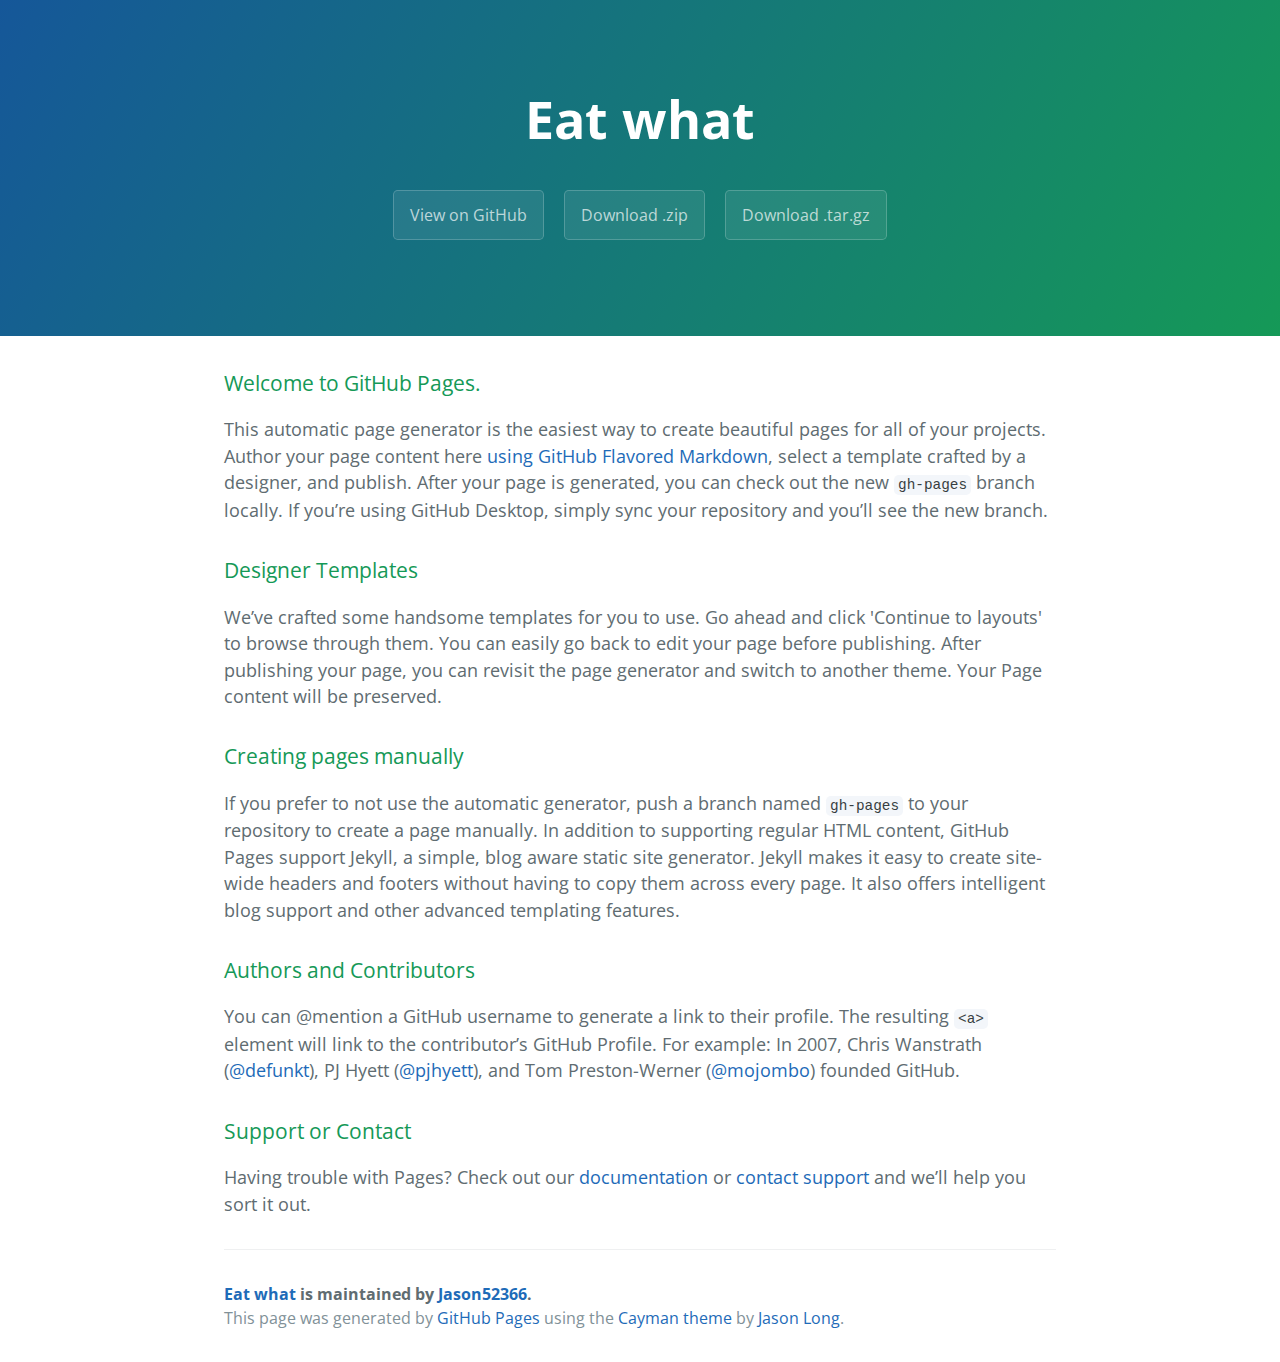
==== index.html @ 524bec7e "Create gh-pages branch via GitHub" ====
<!DOCTYPE html>
<html lang="en-us">
  <head>
    <meta charset="UTF-8">
    <title>Eat what by Jason52366</title>
    <meta name="viewport" content="width=device-width, initial-scale=1">
    <link rel="stylesheet" type="text/css" href="stylesheets/normalize.css" media="screen">
    <link href='https://fonts.googleapis.com/css?family=Open+Sans:400,700' rel='stylesheet' type='text/css'>
    <link rel="stylesheet" type="text/css" href="stylesheets/stylesheet.css" media="screen">
    <link rel="stylesheet" type="text/css" href="stylesheets/github-light.css" media="screen">
  </head>
  <body>
    <section class="page-header">
      <h1 class="project-name">Eat what</h1>
      <h2 class="project-tagline"></h2>
      <a href="https://github.com/Jason52366/eat_what" class="btn">View on GitHub</a>
      <a href="https://github.com/Jason52366/eat_what/zipball/master" class="btn">Download .zip</a>
      <a href="https://github.com/Jason52366/eat_what/tarball/master" class="btn">Download .tar.gz</a>
    </section>

    <section class="main-content">
      <h3>
<a id="welcome-to-github-pages" class="anchor" href="#welcome-to-github-pages" aria-hidden="true"><span aria-hidden="true" class="octicon octicon-link"></span></a>Welcome to GitHub Pages.</h3>

<p>This automatic page generator is the easiest way to create beautiful pages for all of your projects. Author your page content here <a href="https://guides.github.com/features/mastering-markdown/">using GitHub Flavored Markdown</a>, select a template crafted by a designer, and publish. After your page is generated, you can check out the new <code>gh-pages</code> branch locally. If you’re using GitHub Desktop, simply sync your repository and you’ll see the new branch.</p>

<h3>
<a id="designer-templates" class="anchor" href="#designer-templates" aria-hidden="true"><span aria-hidden="true" class="octicon octicon-link"></span></a>Designer Templates</h3>

<p>We’ve crafted some handsome templates for you to use. Go ahead and click 'Continue to layouts' to browse through them. You can easily go back to edit your page before publishing. After publishing your page, you can revisit the page generator and switch to another theme. Your Page content will be preserved.</p>

<h3>
<a id="creating-pages-manually" class="anchor" href="#creating-pages-manually" aria-hidden="true"><span aria-hidden="true" class="octicon octicon-link"></span></a>Creating pages manually</h3>

<p>If you prefer to not use the automatic generator, push a branch named <code>gh-pages</code> to your repository to create a page manually. In addition to supporting regular HTML content, GitHub Pages support Jekyll, a simple, blog aware static site generator. Jekyll makes it easy to create site-wide headers and footers without having to copy them across every page. It also offers intelligent blog support and other advanced templating features.</p>

<h3>
<a id="authors-and-contributors" class="anchor" href="#authors-and-contributors" aria-hidden="true"><span aria-hidden="true" class="octicon octicon-link"></span></a>Authors and Contributors</h3>

<p>You can @mention a GitHub username to generate a link to their profile. The resulting <code>&lt;a&gt;</code> element will link to the contributor’s GitHub Profile. For example: In 2007, Chris Wanstrath (<a href="https://github.com/defunkt" class="user-mention">@defunkt</a>), PJ Hyett (<a href="https://github.com/pjhyett" class="user-mention">@pjhyett</a>), and Tom Preston-Werner (<a href="https://github.com/mojombo" class="user-mention">@mojombo</a>) founded GitHub.</p>

<h3>
<a id="support-or-contact" class="anchor" href="#support-or-contact" aria-hidden="true"><span aria-hidden="true" class="octicon octicon-link"></span></a>Support or Contact</h3>

<p>Having trouble with Pages? Check out our <a href="https://help.github.com/pages">documentation</a> or <a href="https://github.com/contact">contact support</a> and we’ll help you sort it out.</p>

      <footer class="site-footer">
        <span class="site-footer-owner"><a href="https://github.com/Jason52366/eat_what">Eat what</a> is maintained by <a href="https://github.com/Jason52366">Jason52366</a>.</span>

        <span class="site-footer-credits">This page was generated by <a href="https://pages.github.com">GitHub Pages</a> using the <a href="https://github.com/jasonlong/cayman-theme">Cayman theme</a> by <a href="https://twitter.com/jasonlong">Jason Long</a>.</span>
      </footer>

    </section>

  
  </body>
</html>
---- stylesheets/stylesheet.css ----
* {
  box-sizing: border-box; }

body {
  padding: 0;
  margin: 0;
  font-family: "Open Sans", "Helvetica Neue", Helvetica, Arial, sans-serif;
  font-size: 16px;
  line-height: 1.5;
  color: #606c71; }

a {
  color: #1e6bb8;
  text-decoration: none; }
  a:hover {
    text-decoration: underline; }

.btn {
  display: inline-block;
  margin-bottom: 1rem;
  color: rgba(255, 255, 255, 0.7);
  background-color: rgba(255, 255, 255, 0.08);
  border-color: rgba(255, 255, 255, 0.2);
  border-style: solid;
  border-width: 1px;
  border-radius: 0.3rem;
  transition: color 0.2s, background-color 0.2s, border-color 0.2s; }
  .btn + .btn {
    margin-left: 1rem; }

.btn:hover {
  color: rgba(255, 255, 255, 0.8);
  text-decoration: none;
  background-color: rgba(255, 255, 255, 0.2);
  border-color: rgba(255, 255, 255, 0.3); }

@media screen and (min-width: 64em) {
  .btn {
    padding: 0.75rem 1rem; } }

@media screen and (min-width: 42em) and (max-width: 64em) {
  .btn {
    padding: 0.6rem 0.9rem;
    font-size: 0.9rem; } }

@media screen and (max-width: 42em) {
  .btn {
    display: block;
    width: 100%;
    padding: 0.75rem;
    font-size: 0.9rem; }
    .btn + .btn {
      margin-top: 1rem;
      margin-left: 0; } }

.page-header {
  color: #fff;
  text-align: center;
  background-color: #159957;
  background-image: linear-gradient(120deg, #155799, #159957); }

@media screen and (min-width: 64em) {
  .page-header {
    padding: 5rem 6rem; } }

@media screen and (min-width: 42em) and (max-width: 64em) {
  .page-header {
    padding: 3rem 4rem; } }

@media screen and (max-width: 42em) {
  .page-header {
    padding: 2rem 1rem; } }

.project-name {
  margin-top: 0;
  margin-bottom: 0.1rem; }

@media screen and (min-width: 64em) {
  .project-name {
    font-size: 3.25rem; } }

@media screen and (min-width: 42em) and (max-width: 64em) {
  .project-name {
    font-size: 2.25rem; } }

@media screen and (max-width: 42em) {
  .project-name {
    font-size: 1.75rem; } }

.project-tagline {
  margin-bottom: 2rem;
  font-weight: normal;
  opacity: 0.7; }

@media screen and (min-width: 64em) {
  .project-tagline {
    font-size: 1.25rem; } }

@media screen and (min-width: 42em) and (max-width: 64em) {
  .project-tagline {
    font-size: 1.15rem; } }

@media screen and (max-width: 42em) {
  .project-tagline {
    font-size: 1rem; } }

.main-content :first-child {
  margin-top: 0; }
.main-content img {
  max-width: 100%; }
.main-content h1, .main-content h2, .main-content h3, .main-content h4, .main-content h5, .main-content h6 {
  margin-top: 2rem;
  margin-bottom: 1rem;
  font-weight: normal;
  color: #159957; }
.main-content p {
  margin-bottom: 1em; }
.main-content code {
  padding: 2px 4px;
  font-family: Consolas, "Liberation Mono", Menlo, Courier, monospace;
  font-size: 0.9rem;
  color: #383e41;
  background-color: #f3f6fa;
  border-radius: 0.3rem; }
.main-content pre {
  padding: 0.8rem;
  margin-top: 0;
  margin-bottom: 1rem;
  font: 1rem Consolas, "Liberation Mono", Menlo, Courier, monospace;
  color: #567482;
  word-wrap: normal;
  background-color: #f3f6fa;
  border: solid 1px #dce6f0;
  border-radius: 0.3rem; }
  .main-content pre > code {
    padding: 0;
    margin: 0;
    font-size: 0.9rem;
    color: #567482;
    word-break: normal;
    white-space: pre;
    background: transparent;
    border: 0; }
.main-content .highlight {
  margin-bottom: 1rem; }
  .main-content .highlight pre {
    margin-bottom: 0;
    word-break: normal; }
.main-content .highlight pre, .main-content pre {
  padding: 0.8rem;
  overflow: auto;
  font-size: 0.9rem;
  line-height: 1.45;
  border-radius: 0.3rem; }
.main-content pre code, .main-content pre tt {
  display: inline;
  max-width: initial;
  padding: 0;
  margin: 0;
  overflow: initial;
  line-height: inherit;
  word-wrap: normal;
  background-color: transparent;
  border: 0; }
  .main-content pre code:before, .main-content pre code:after, .main-content pre tt:before, .main-content pre tt:after {
    content: normal; }
.main-content ul, .main-content ol {
  margin-top: 0; }
.main-content blockquote {
  padding: 0 1rem;
  margin-left: 0;
  color: #819198;
  border-left: 0.3rem solid #dce6f0; }
  .main-content blockquote > :first-child {
    margin-top: 0; }
  .main-content blockquote > :last-child {
    margin-bottom: 0; }
.main-content table {
  display: block;
  width: 100%;
  overflow: auto;
  word-break: normal;
  word-break: keep-all; }
  .main-content table th {
    font-weight: bold; }
  .main-content table th, .main-content table td {
    padding: 0.5rem 1rem;
    border: 1px solid #e9ebec; }
.main-content dl {
  padding: 0; }
  .main-content dl dt {
    padding: 0;
    margin-top: 1rem;
    font-size: 1rem;
    font-weight: bold; }
  .main-content dl dd {
    padding: 0;
    margin-bottom: 1rem; }
.main-content hr {
  height: 2px;
  padding: 0;
  margin: 1rem 0;
  background-color: #eff0f1;
  border: 0; }

@media screen and (min-width: 64em) {
  .main-content {
    max-width: 64rem;
    padding: 2rem 6rem;
    margin: 0 auto;
    font-size: 1.1rem; } }

@media screen and (min-width: 42em) and (max-width: 64em) {
  .main-content {
    padding: 2rem 4rem;
    font-size: 1.1rem; } }

@media screen and (max-width: 42em) {
  .main-content {
    padding: 2rem 1rem;
    font-size: 1rem; } }

.site-footer {
  padding-top: 2rem;
  margin-top: 2rem;
  border-top: solid 1px #eff0f1; }

.site-footer-owner {
  display: block;
  font-weight: bold; }

.site-footer-credits {
  color: #819198; }

@media screen and (min-width: 64em) {
  .site-footer {
    font-size: 1rem; } }

@media screen and (min-width: 42em) and (max-width: 64em) {
  .site-footer {
    font-size: 1rem; } }

@media screen and (max-width: 42em) {
  .site-footer {
    font-size: 0.9rem; } }
---- stylesheets/github-light.css ----
/*
The MIT License (MIT)

Copyright (c) 2016 GitHub, Inc.

Permission is hereby granted, free of charge, to any person obtaining a copy
of this software and associated documentation files (the "Software"), to deal
in the Software without restriction, including without limitation the rights
to use, copy, modify, merge, publish, distribute, sublicense, and/or sell
copies of the Software, and to permit persons to whom the Software is
furnished to do so, subject to the following conditions:

The above copyright notice and this permission notice shall be included in all
copies or substantial portions of the Software.

THE SOFTWARE IS PROVIDED "AS IS", WITHOUT WARRANTY OF ANY KIND, EXPRESS OR
IMPLIED, INCLUDING BUT NOT LIMITED TO THE WARRANTIES OF MERCHANTABILITY,
FITNESS FOR A PARTICULAR PURPOSE AND NONINFRINGEMENT. IN NO EVENT SHALL THE
AUTHORS OR COPYRIGHT HOLDERS BE LIABLE FOR ANY CLAIM, DAMAGES OR OTHER
LIABILITY, WHETHER IN AN ACTION OF CONTRACT, TORT OR OTHERWISE, ARISING FROM,
OUT OF OR IN CONNECTION WITH THE SOFTWARE OR THE USE OR OTHER DEALINGS IN THE
SOFTWARE.

*/

.pl-c /* comment */ {
  color: #969896;
}

.pl-c1 /* constant, variable.other.constant, support, meta.property-name, support.constant, support.variable, meta.module-reference, markup.raw, meta.diff.header */,
.pl-s .pl-v /* string variable */ {
  color: #0086b3;
}

.pl-e /* entity */,
.pl-en /* entity.name */ {
  color: #795da3;
}

.pl-smi /* variable.parameter.function, storage.modifier.package, storage.modifier.import, storage.type.java, variable.other */,
.pl-s .pl-s1 /* string source */ {
  color: #333;
}

.pl-ent /* entity.name.tag */ {
  color: #63a35c;
}

.pl-k /* keyword, storage, storage.type */ {
  color: #a71d5d;
}

.pl-s /* string */,
.pl-pds /* punctuation.definition.string, string.regexp.character-class */,
.pl-s .pl-pse .pl-s1 /* string punctuation.section.embedded source */,
.pl-sr /* string.regexp */,
.pl-sr .pl-cce /* string.regexp constant.character.escape */,
.pl-sr .pl-sre /* string.regexp source.ruby.embedded */,
.pl-sr .pl-sra /* string.regexp string.regexp.arbitrary-repitition */ {
  color: #183691;
}

.pl-v /* variable */ {
  color: #ed6a43;
}

.pl-id /* invalid.deprecated */ {
  color: #b52a1d;
}

.pl-ii /* invalid.illegal */ {
  color: #f8f8f8;
  background-color: #b52a1d;
}

.pl-sr .pl-cce /* string.regexp constant.character.escape */ {
  font-weight: bold;
  color: #63a35c;
}

.pl-ml /* markup.list */ {
  color: #693a17;
}

.pl-mh /* markup.heading */,
.pl-mh .pl-en /* markup.heading entity.name */,
.pl-ms /* meta.separator */ {
  font-weight: bold;
  color: #1d3e81;
}

.pl-mq /* markup.quote */ {
  color: #008080;
}

.pl-mi /* markup.italic */ {
  font-style: italic;
  color: #333;
}

.pl-mb /* markup.bold */ {
  font-weight: bold;
  color: #333;
}

.pl-md /* markup.deleted, meta.diff.header.from-file */ {
  color: #bd2c00;
  background-color: #ffecec;
}

.pl-mi1 /* markup.inserted, meta.diff.header.to-file */ {
  color: #55a532;
  background-color: #eaffea;
}

.pl-mdr /* meta.diff.range */ {
  font-weight: bold;
  color: #795da3;
}

.pl-mo /* meta.output */ {
  color: #1d3e81;
}
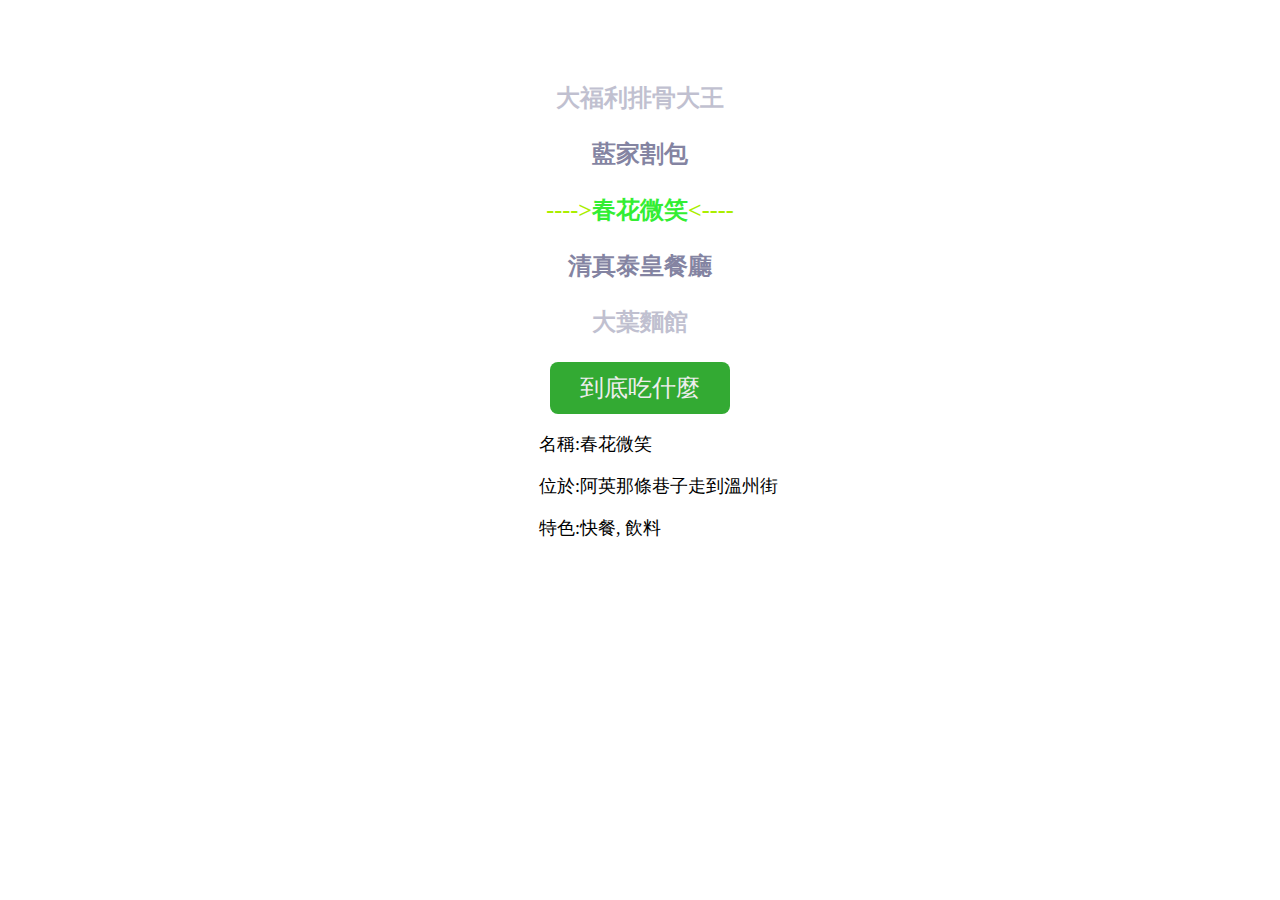
==== commit 69dc2771: "first" ====
--- a/index.html
+++ b/index.html
@@ -1,57 +1,28 @@
 <!DOCTYPE html>
-<html lang="en-us">
-  <head>
-    <meta charset="UTF-8">
-    <title>Eat what by Jason52366</title>
-    <meta name="viewport" content="width=device-width, initial-scale=1">
-    <link rel="stylesheet" type="text/css" href="stylesheets/normalize.css" media="screen">
-    <link href='https://fonts.googleapis.com/css?family=Open+Sans:400,700' rel='stylesheet' type='text/css'>
-    <link rel="stylesheet" type="text/css" href="stylesheets/stylesheet.css" media="screen">
-    <link rel="stylesheet" type="text/css" href="stylesheets/github-light.css" media="screen">
-  </head>
-  <body>
-    <section class="page-header">
-      <h1 class="project-name">Eat what</h1>
-      <h2 class="project-tagline"></h2>
-      <a href="https://github.com/Jason52366/eat_what" class="btn">View on GitHub</a>
-      <a href="https://github.com/Jason52366/eat_what/zipball/master" class="btn">Download .zip</a>
-      <a href="https://github.com/Jason52366/eat_what/tarball/master" class="btn">Download .tar.gz</a>
-    </section>
+<html>
+<head>
+	<meta charset="UTF-8">
+	<title>午餐ㄘ什麼</title>
+	<script type="text/javascript" src="http://ajax.googleapis.com/ajax/libs/jquery/1.9.1/jquery.min.js"></script>
+	<script type="text/javascript" src="index.js"></script>
+	<link rel="stylesheet" type="text/css" href="index.css">
 
-    <section class="main-content">
-      <h3>
-<a id="welcome-to-github-pages" class="anchor" href="#welcome-to-github-pages" aria-hidden="true"><span aria-hidden="true" class="octicon octicon-link"></span></a>Welcome to GitHub Pages.</h3>
-
-<p>This automatic page generator is the easiest way to create beautiful pages for all of your projects. Author your page content here <a href="https://guides.github.com/features/mastering-markdown/">using GitHub Flavored Markdown</a>, select a template crafted by a designer, and publish. After your page is generated, you can check out the new <code>gh-pages</code> branch locally. If you’re using GitHub Desktop, simply sync your repository and you’ll see the new branch.</p>
-
-<h3>
-<a id="designer-templates" class="anchor" href="#designer-templates" aria-hidden="true"><span aria-hidden="true" class="octicon octicon-link"></span></a>Designer Templates</h3>
-
-<p>We’ve crafted some handsome templates for you to use. Go ahead and click 'Continue to layouts' to browse through them. You can easily go back to edit your page before publishing. After publishing your page, you can revisit the page generator and switch to another theme. Your Page content will be preserved.</p>
-
-<h3>
-<a id="creating-pages-manually" class="anchor" href="#creating-pages-manually" aria-hidden="true"><span aria-hidden="true" class="octicon octicon-link"></span></a>Creating pages manually</h3>
-
-<p>If you prefer to not use the automatic generator, push a branch named <code>gh-pages</code> to your repository to create a page manually. In addition to supporting regular HTML content, GitHub Pages support Jekyll, a simple, blog aware static site generator. Jekyll makes it easy to create site-wide headers and footers without having to copy them across every page. It also offers intelligent blog support and other advanced templating features.</p>
-
-<h3>
-<a id="authors-and-contributors" class="anchor" href="#authors-and-contributors" aria-hidden="true"><span aria-hidden="true" class="octicon octicon-link"></span></a>Authors and Contributors</h3>
-
-<p>You can @mention a GitHub username to generate a link to their profile. The resulting <code>&lt;a&gt;</code> element will link to the contributor’s GitHub Profile. For example: In 2007, Chris Wanstrath (<a href="https://github.com/defunkt" class="user-mention">@defunkt</a>), PJ Hyett (<a href="https://github.com/pjhyett" class="user-mention">@pjhyett</a>), and Tom Preston-Werner (<a href="https://github.com/mojombo" class="user-mention">@mojombo</a>) founded GitHub.</p>
-
-<h3>
-<a id="support-or-contact" class="anchor" href="#support-or-contact" aria-hidden="true"><span aria-hidden="true" class="octicon octicon-link"></span></a>Support or Contact</h3>
-
-<p>Having trouble with Pages? Check out our <a href="https://help.github.com/pages">documentation</a> or <a href="https://github.com/contact">contact support</a> and we’ll help you sort it out.</p>
-
-      <footer class="site-footer">
-        <span class="site-footer-owner"><a href="https://github.com/Jason52366/eat_what">Eat what</a> is maintained by <a href="https://github.com/Jason52366">Jason52366</a>.</span>
-
-        <span class="site-footer-credits">This page was generated by <a href="https://pages.github.com">GitHub Pages</a> using the <a href="https://github.com/jasonlong/cayman-theme">Cayman theme</a> by <a href="https://twitter.com/jasonlong">Jason Long</a>.</span>
-      </footer>
-
-    </section>
-
-  
-  </body>
+</head>
+<body>
+	<div class="center">
+		<p class="lottery_box" id="lottery_top1">牛肉麵</p>
+		<p class="lottery_box" id="lottery_top2">牛肉麵</p>
+		<p class="lottery_box" id="lottery_mid">
+			----&gt;<span id="eat_me">滷肉飯</span>&lt;----
+		</p>
+		<p class="lottery_box" id="lottery_bottom1">火鍋</p>
+		<p class="lottery_box" id="lottery_bottom2">火鍋</p>
+		<div class="btn" id="get_eat">到底吃什麼</div>
+		<div id="eat_info">
+			<p id="eat_name">名稱:<span></span></p>
+			<p id="eat_where">位於:<span></span></p>
+			<p id="eat_features">特色:<span></span></p>
+		</div>
+	</div>
+</body>
 </html>
--- a/index.css
+++ b/index.css
@@ -0,0 +1,43 @@
+.center
+{
+	padding-top: 50px;
+	text-align: center;
+}
+.lottery_box
+{
+	font-size: 24px;
+	font-weight: 900;
+	color: #336;
+}
+#lottery_top2, #lottery_bottom1
+{
+	opacity: 0.6;
+}
+#lottery_top1, #lottery_bottom2
+{
+	opacity: 0.3;
+}
+#lottery_mid
+{
+	color: #ae0;
+}
+#lottery_mid span
+{
+	color: #3e3;
+}
+.btn
+{
+	display: inline-block;
+	padding: 10px 30px;
+	border-radius: 8px;
+	background-color: #3a3;
+	color: #eee;
+	font-size: 24px;
+	cursor: pointer;
+}
+#eat_info
+{
+	padding-left: 42%;
+	text-align: left;
+	font-size: 18px;
+}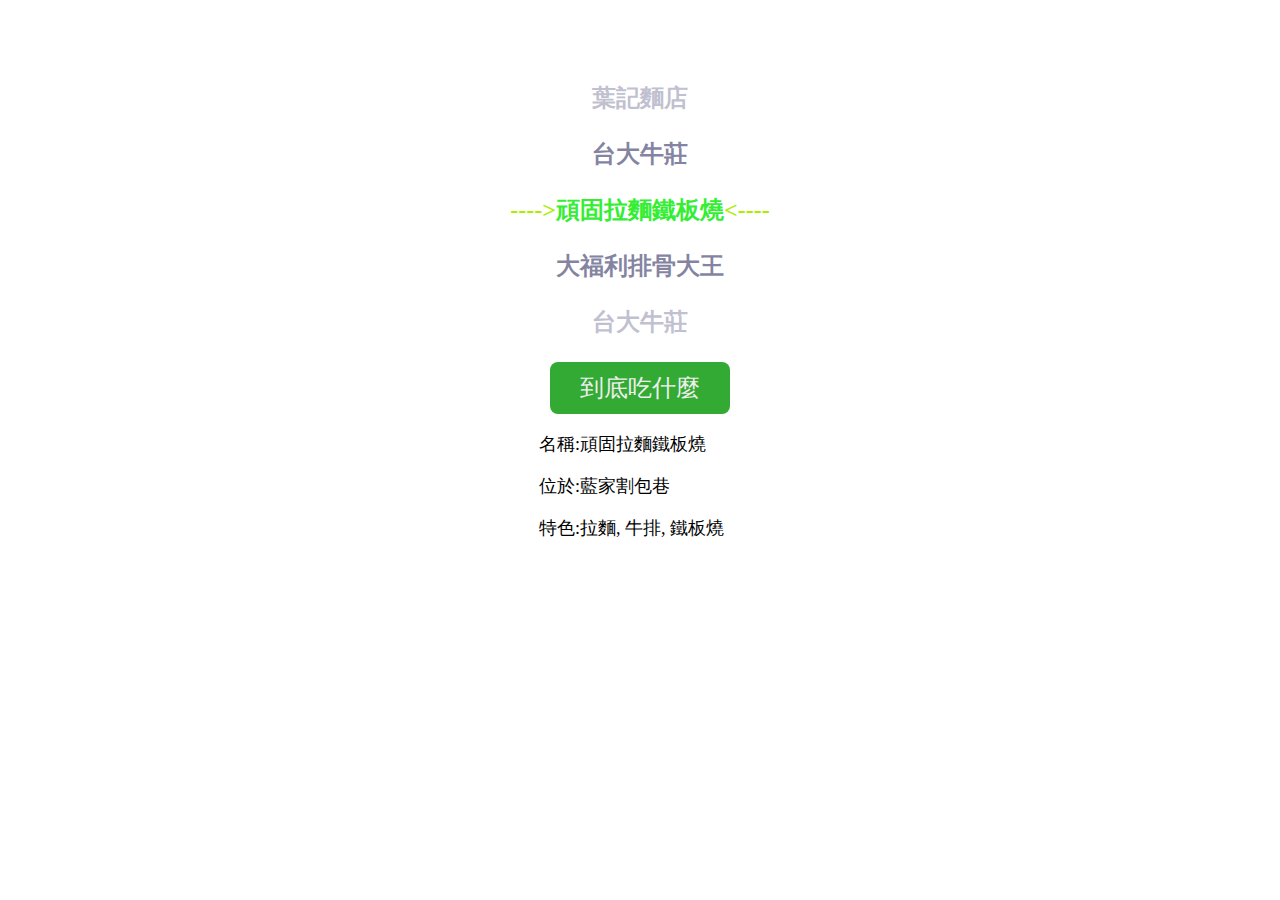
==== commit d79a5109: "first" ====
--- a/index.html
+++ b/index.html
@@ -4,8 +4,8 @@
 	<meta charset="UTF-8">
 	<title>午餐ㄘ什麼</title>
 	<script type="text/javascript" src="http://ajax.googleapis.com/ajax/libs/jquery/1.9.1/jquery.min.js"></script>
-	<script type="text/javascript" src="index.js"></script>
-	<link rel="stylesheet" type="text/css" href="index.css">
+	<script type="text/javascript" src="https://jason52366.github.io/eat_what/index.js"></script>
+	<link rel="stylesheet" type="text/css" href="https://jason52366.github.io/eat_what/index.css">
 
 </head>
 <body>
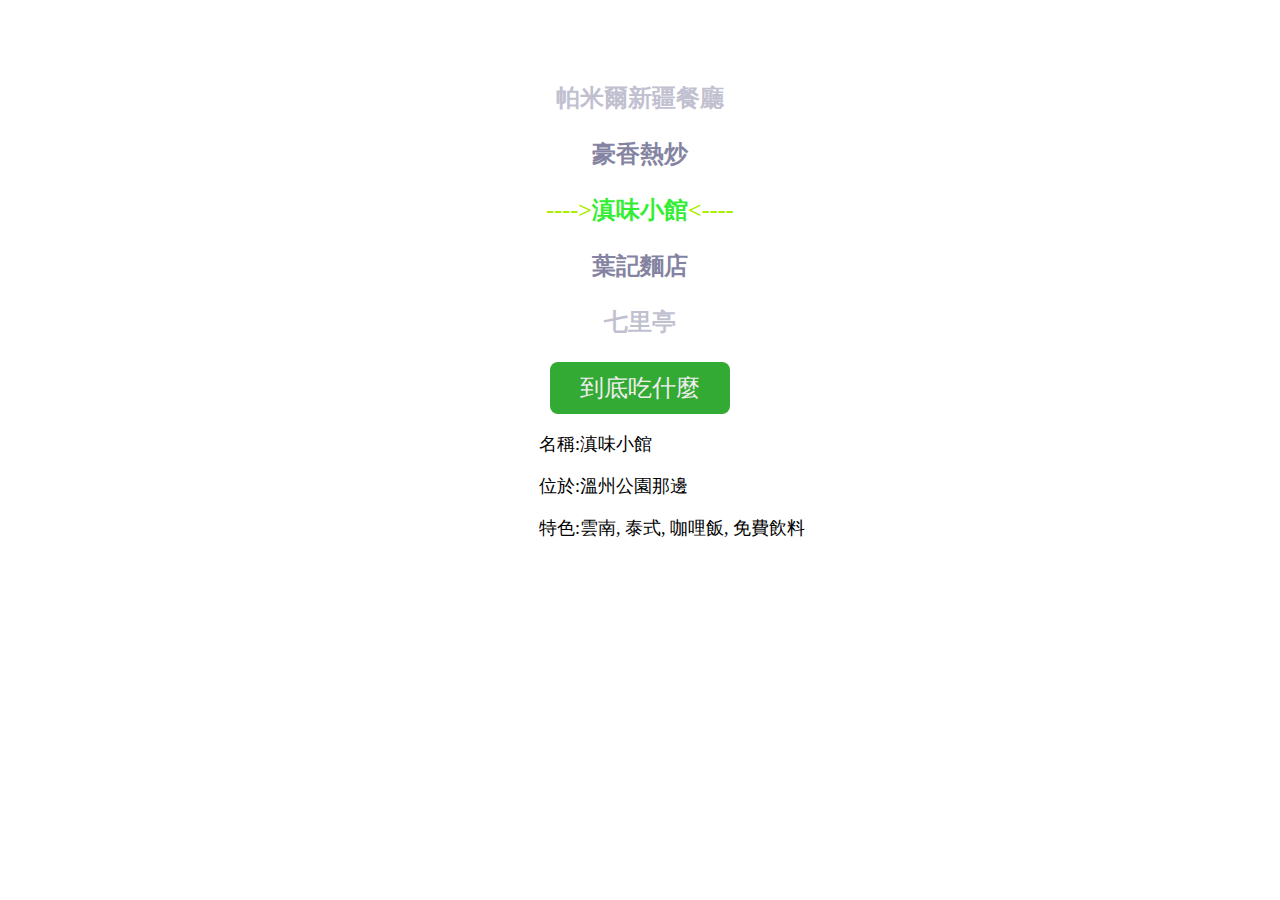
==== commit f6b943f3: "XD" ====
--- a/index.html
+++ b/index.html
@@ -3,7 +3,7 @@
 <head>
 	<meta charset="UTF-8">
 	<title>午餐ㄘ什麼</title>
-	<script type="text/javascript" src="http://ajax.googleapis.com/ajax/libs/jquery/1.9.1/jquery.min.js"></script>
+	<script type="text/javascript" src="https://jason52366.github.io/eat_what/jquery.min.js"></script>
 	<script type="text/javascript" src="https://jason52366.github.io/eat_what/index.js"></script>
 	<link rel="stylesheet" type="text/css" href="https://jason52366.github.io/eat_what/index.css">
 
